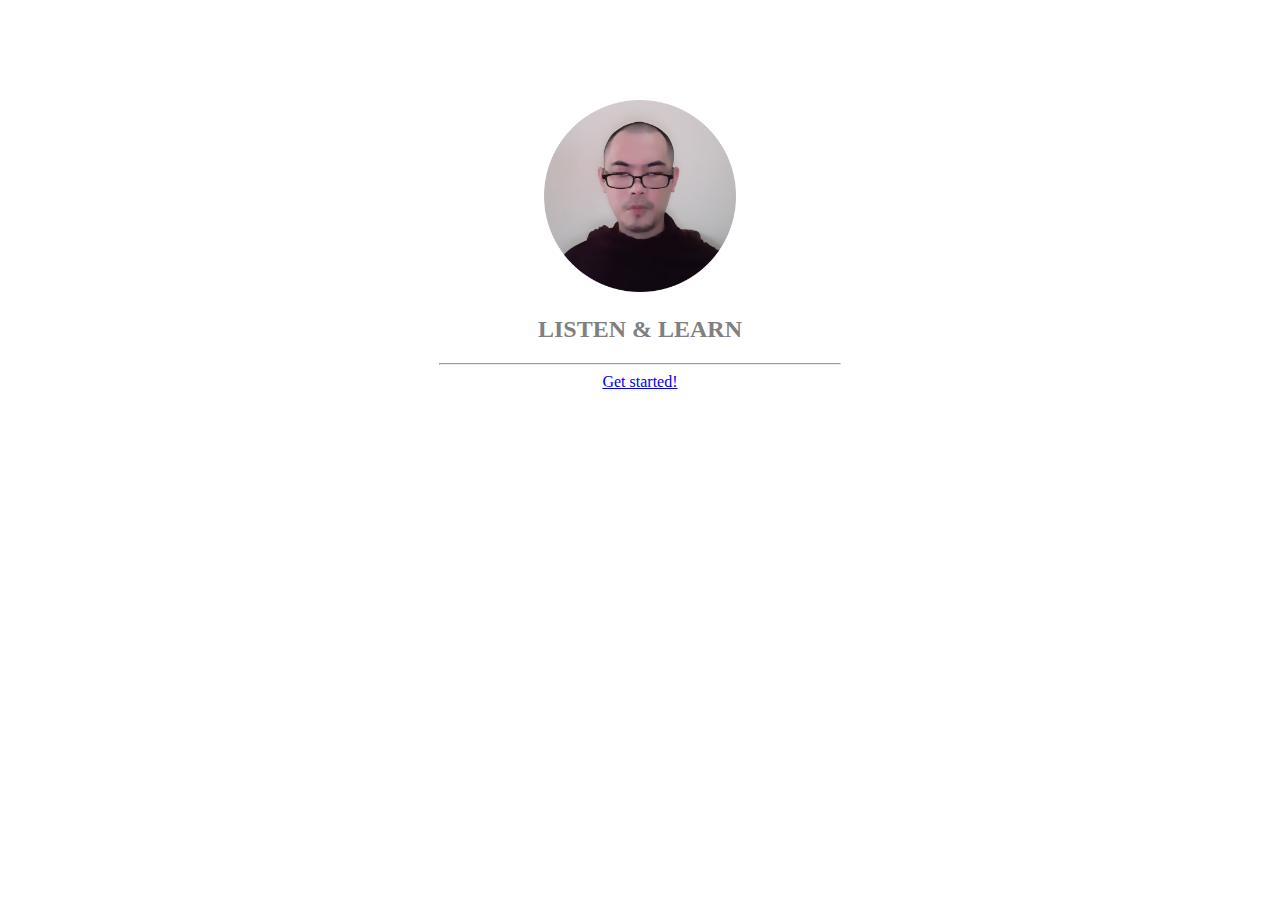
==== index.html @ 5589c45c "Update index.html" ====
<!DOCTYPE html>
<html lang="en" dir="ltr">

<head>
  <meta charset="utf-8">
  <title>Home</title>
  <link rel="stylesheet" href="https://stackpath.bootstrapcdn.com/bootstrap/4.5.0/css/bootstrap.min.css" integrity="sha384-9aIt2nRpC12Uk9gS9baDl411NQApFmC26EwAOH8WgZl5MYYxFfc+NcPb1dKGj7Sk" crossorigin="anonymous">

  <style media="screen">
    body {
      color: grey;
      margin: 0;
      text-align: center;
      font-family: verdana;
    }

    hr {
      width: 400px;
    }

    .Janaka-img {
      width: 15%;

    }

    .middle-container {
      margin: 100px 0;
    }
  </style>
</head>

<body>
  <div class="middle-container">
    <div class="profile">
      <img class="Janaka-img" src="images/Janaka.png" alt="Janaka">
      <h2>LISTEN & LEARN</h2>
    </div>
    <hr>
    <a href="https://0791648a428a.ngrok.io/" class="btn btn-lg btn-secondary" type="button"><i class="far fa-file-pdf"></i> Get started!</a>
</body>
</html>
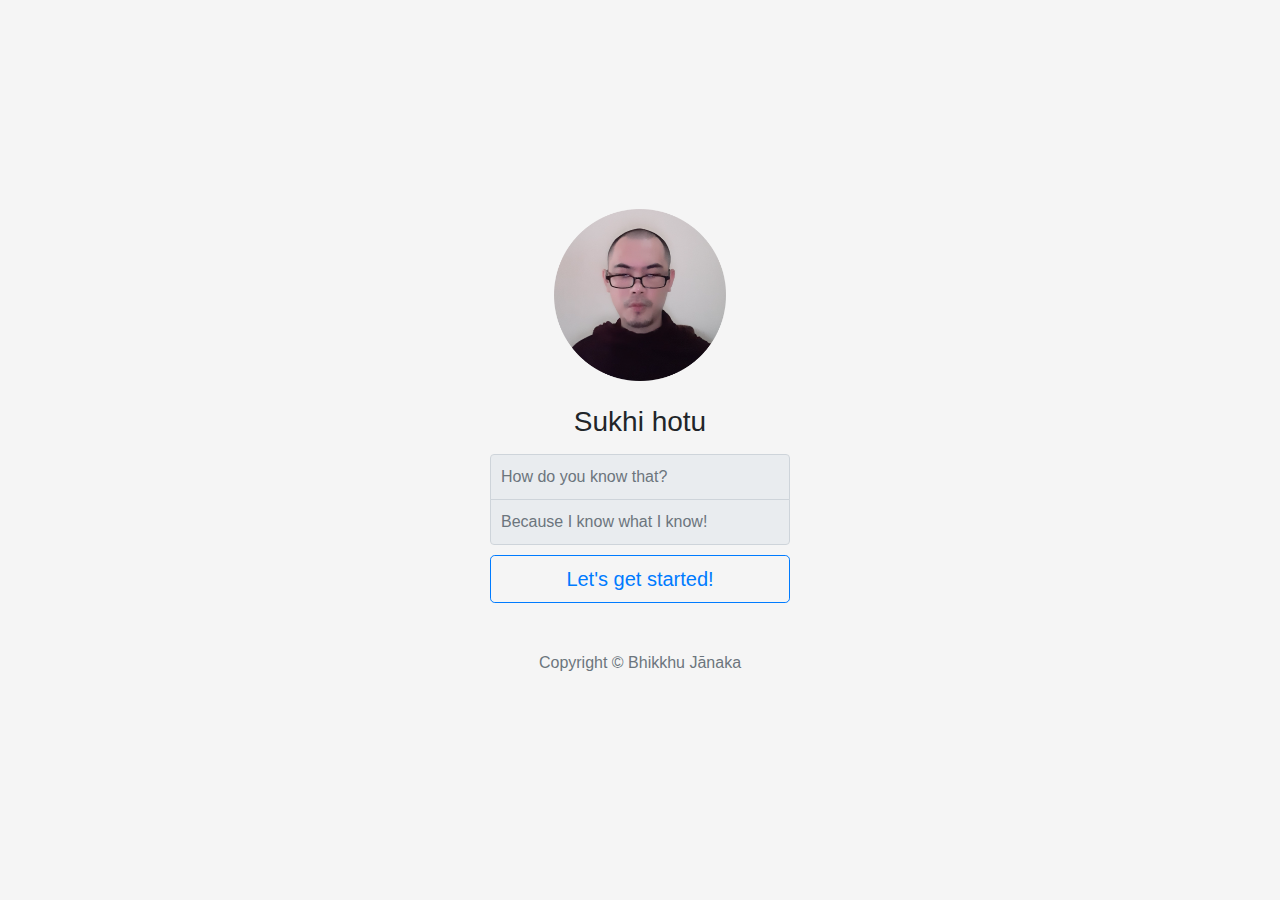
==== commit dcdd3217: "Update index.html" ====
--- a/index.html
+++ b/index.html
@@ -2,40 +2,36 @@
 <html lang="en" dir="ltr">
 
 <head>
+
   <meta charset="utf-8">
-  <title>Home</title>
-  <link rel="stylesheet" href="https://stackpath.bootstrapcdn.com/bootstrap/4.5.0/css/bootstrap.min.css" integrity="sha384-9aIt2nRpC12Uk9gS9baDl411NQApFmC26EwAOH8WgZl5MYYxFfc+NcPb1dKGj7Sk" crossorigin="anonymous">
+  <meta name="viewport" content="width=device-width, initial-scale=1, shrink-to-fit=no">
+  <meta name="description" content="">
+  <meta name="author" content="">
+  <link rel="icon" href="/docs/4.0/assets/img/favicons/favicon.ico">
 
-  <style media="screen">
-    body {
-      color: grey;
-      margin: 0;
-      text-align: center;
-      font-family: verdana;
-    }
+  <title>Github</title>
 
-    hr {
-      width: 400px;
-    }
+  <link rel="icon" href="images/favicon.ico">
+  <link rel="stylesheet" href="css/bootstrap.min.css">
+  <link rel="stylesheet" href="css/reg.css">
 
-    .Janaka-img {
-      width: 15%;
-
-    }
-
-    .middle-container {
-      margin: 100px 0;
-    }
-  </style>
 </head>
 
-<body>
-  <div class="middle-container">
-    <div class="profile">
-      <img class="Janaka-img" src="images/Janaka.png" alt="Janaka">
-      <h2>LISTEN & LEARN</h2>
-    </div>
-    <hr>
-    <a href="https://0791648a428a.ngrok.io/" class="btn btn-lg btn-secondary" type="button"><i class="far fa-file-pdf"></i> Get started!</a>
+<body class="text-center">
+  <form action="/register" method="POST" class="form-signin">
+    <img class="mb-4" src="images/Janaka.png" alt="" width="172" height="172">
+    <h1 class="h3 mb-3 font-weight-normal">Sukhi hotu</h1>
+    <label for="inputUsername" class="sr-only">Listen</label>
+    <input type="text" name=username class="form-control" placeholder="How do you know that?" required="" autofocus="" disabled>
+    <label for="inputPassword" class="sr-only">Learn</label>
+    <input type="password" name=password class="form-control" placeholder="Because I know what I know!" required="" disabled>
+    <button class="btn btn-lg btn-outline-primary btn-block" type="submit">
+      <a href="https://92b39e2a0cb7.ngrok.io" style="text-decoration: none;">
+      Let's get started!
+    </a></button>
+    <p class="mt-5 mb-3 text-muted">Copyright © Bhikkhu Jānaka</p>
+  </form>
+
 </body>
+
 </html>
--- a/css/reg.css
+++ b/css/reg.css
@@ -0,0 +1,54 @@
+html,
+body {
+  height: 100%;
+}
+
+body {
+  display: -ms-flexbox;
+  display: -webkit-box;
+  display: flex;
+  -ms-flex-align: center;
+  -ms-flex-pack: center;
+  -webkit-box-align: center;
+  align-items: center;
+  -webkit-box-pack: center;
+  justify-content: center;
+  padding-top: 40px;
+  padding-bottom: 40px;
+  background-color: #f5f5f5;
+}
+
+.form-signin {
+  width: 100%;
+  max-width: 330px;
+  padding: 15px;
+  margin: 0 auto;
+}
+
+.form-signin .checkbox {
+  font-weight: 400;
+}
+
+.form-signin .form-control {
+  position: relative;
+  box-sizing: border-box;
+  height: auto;
+  padding: 10px;
+  font-size: 16px;
+}
+
+.form-signin .form-control:focus {
+  z-index: 2;
+}
+
+.form-signin input[type="text"] {
+  margin-bottom: -1px;
+  border-bottom-right-radius: 0;
+  border-bottom-left-radius: 0;
+}
+
+.form-signin input[type="password"] {
+  margin-bottom: 10px;
+  border-top-left-radius: 0;
+  border-top-right-radius: 0;
+}
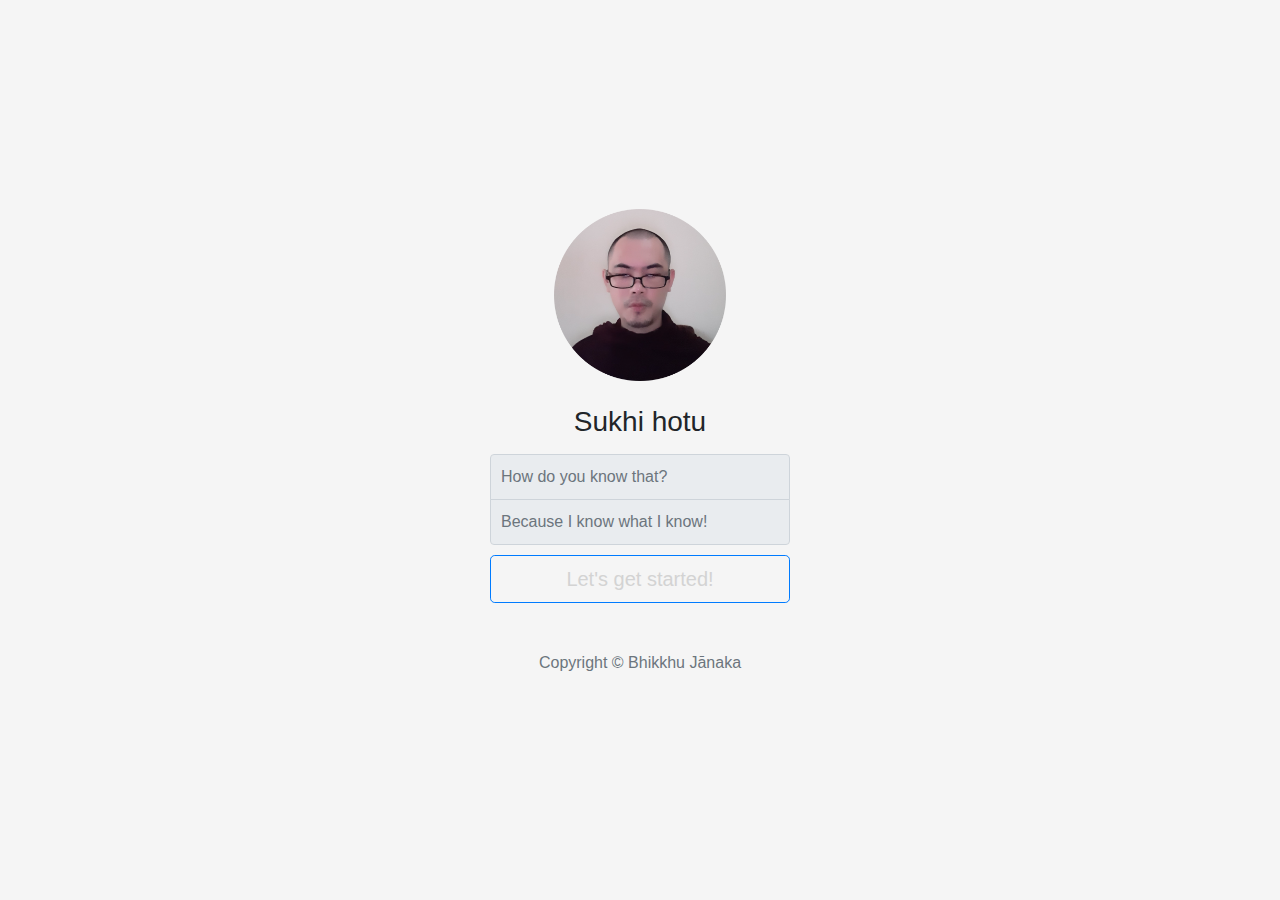
==== commit 914476d5: "Update index.html" ====
--- a/index.html
+++ b/index.html
@@ -26,7 +26,7 @@
     <label for="inputPassword" class="sr-only">Learn</label>
     <input type="password" name=password class="form-control" placeholder="Because I know what I know!" required="" disabled>
     <button class="btn btn-lg btn-outline-primary btn-block" type="submit">
-      <a href="https://92b39e2a0cb7.ngrok.io" style="text-decoration: none;">
+      <a href="https://92b39e2a0cb7.ngrok.io" style="text-decoration: none; color: lightgrey;">
       Let's get started!
     </a></button>
     <p class="mt-5 mb-3 text-muted">Copyright © Bhikkhu Jānaka</p>
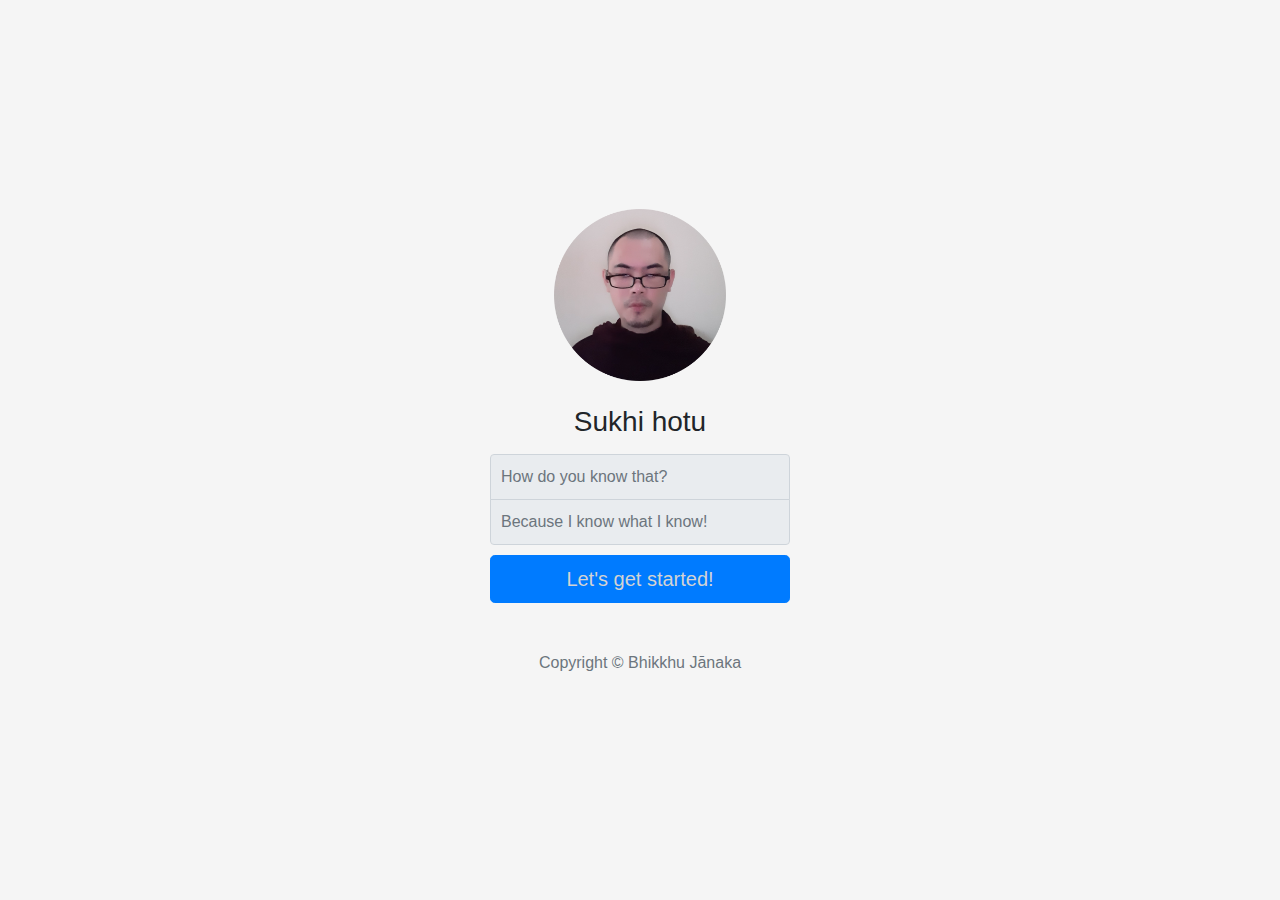
==== commit d852d249: "Update index.html" ====
--- a/index.html
+++ b/index.html
@@ -25,8 +25,8 @@
     <input type="text" name=username class="form-control" placeholder="How do you know that?" required="" autofocus="" disabled>
     <label for="inputPassword" class="sr-only">Learn</label>
     <input type="password" name=password class="form-control" placeholder="Because I know what I know!" required="" disabled>
-    <button class="btn btn-lg btn-outline-primary btn-block" type="submit">
-      <a href="https://92b39e2a0cb7.ngrok.io" style="text-decoration: none; color: lightgrey;">
+    <button class="btn btn-lg btn-primary btn-block" type="submit">
+      <a href="https://49a7c8034afe.ngrok.io" style="text-decoration: none; color: lightgrey;">
       Let's get started!
     </a></button>
     <p class="mt-5 mb-3 text-muted">Copyright © Bhikkhu Jānaka</p>
